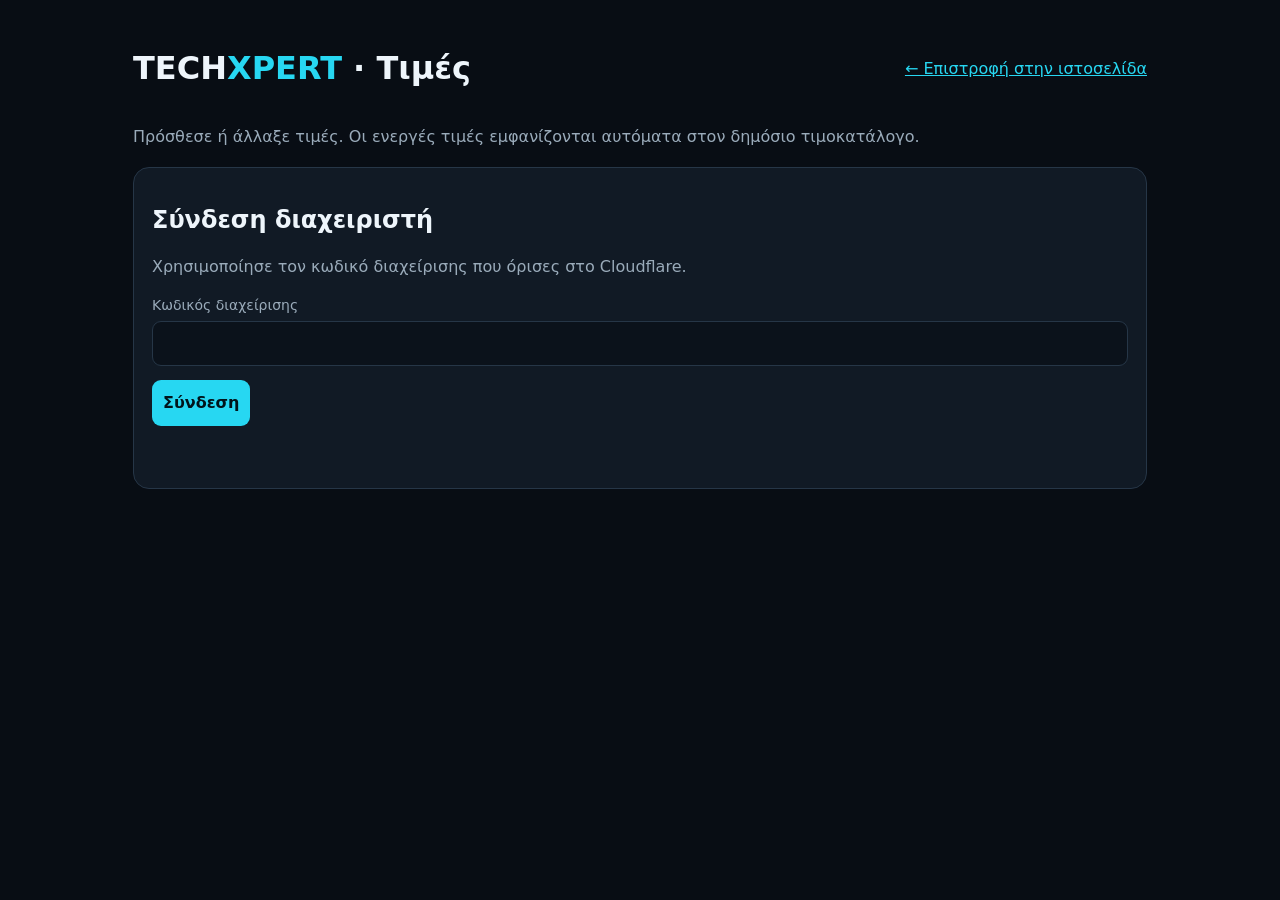
==== public/admin.html @ e1871739 "Add files via upload" ====
<!doctype html>
<html lang="el">
<head>
<meta charset="utf-8"><meta name="viewport" content="width=device-width,initial-scale=1">
<title>TechXpert — Διαχείριση τιμών</title>
<style>
:root{color-scheme:dark;--bg:#080d14;--panel:#111a25;--line:#263647;--text:#eef5fb;--muted:#9aabba;--cyan:#27d7f2;--danger:#ff7777}*{box-sizing:border-box}body{margin:0;background:var(--bg);color:var(--text);font:16px/1.5 system-ui,Segoe UI,sans-serif}.wrap{max-width:1050px;margin:auto;padding:28px 18px 60px}h1,h2{line-height:1.2}h1 span{color:var(--cyan)}.muted{color:var(--muted)}.panel{background:var(--panel);border:1px solid var(--line);border-radius:16px;padding:18px;margin:18px 0}.grid{display:grid;grid-template-columns:repeat(2,minmax(0,1fr));gap:12px}label{display:grid;gap:5px;font-size:14px;color:var(--muted)}input,select,textarea,button{font:inherit;border-radius:9px;border:1px solid var(--line);padding:11px;background:#0b121b;color:var(--text);width:100%}button{cursor:pointer;background:var(--cyan);color:#00141b;border:0;font-weight:700}button.secondary{background:#1c2a39;color:var(--text);border:1px solid var(--line)}button.danger{background:#55232b;color:#fff}.actions{display:flex;gap:8px;flex-wrap:wrap;margin-top:14px}.actions button{width:auto}.tablewrap{overflow:auto}table{border-collapse:collapse;width:100%;min-width:680px}th,td{text-align:left;padding:10px;border-bottom:1px solid var(--line);vertical-align:top}th{color:var(--muted);font-size:13px}td button{padding:7px 10px;width:auto;margin:2px}.status{margin:10px 0;min-height:24px}.hidden{display:none!important}.top{display:flex;justify-content:space-between;gap:12px;align-items:center;flex-wrap:wrap}.top a{color:var(--cyan)}@media(max-width:650px){.grid{grid-template-columns:1fr}.wrap{padding:18px 12px}}
</style></head>
<body><main class="wrap">
<div class="top"><h1>TECH<span>XPERT</span> · Τιμές</h1><a href="/">← Επιστροφή στην ιστοσελίδα</a></div>
<p class="muted">Πρόσθεσε ή άλλαξε τιμές. Οι ενεργές τιμές εμφανίζονται αυτόματα στον δημόσιο τιμοκατάλογο.</p>
<section id="loginPanel" class="panel"><h2>Σύνδεση διαχειριστή</h2><p class="muted">Χρησιμοποίησε τον κωδικό διαχείρισης που όρισες στο Cloudflare.</p><label>Κωδικός διαχείρισης<input id="password" type="password" autocomplete="current-password"></label><div class="actions"><button id="login">Σύνδεση</button></div><p id="loginStatus" class="status" role="status"></p></section>
<div id="app" class="hidden">
<section class="panel"><h2 id="formTitle">Προσθήκη τιμής</h2><form id="priceForm"><input id="rowId" type="hidden"><div class="grid">
<label>Κατηγορία<select id="deviceType" required><option value="">Επίλεξε</option><option>Smartphone</option><option>Tablet</option><option>Laptop</option><option>Desktop</option><option>Κονσόλα</option></select></label>
<label>Μάρκα<input id="brand" required maxlength="80" placeholder="π.χ. Apple"></label>
<label>Μοντέλο<input id="model" required maxlength="120" placeholder="π.χ. iPhone 13"></label>
<label>Επισκευή<select id="repair" required><option value="">Επίλεξε</option><option>Αλλαγή οθόνης</option><option>Αλλαγή μπαταρίας</option><option>Θύρα φόρτισης</option><option>Καθαρισμός / συντήρηση</option><option>Διάγνωση βλάβης</option><option>Αναβάθμιση SSD / RAM</option><option>Άλλη επισκευή</option></select></label>
<label>Τιμή σε ευρώ<input id="price" required type="number" min="0" max="100000" step="0.01" placeholder="π.χ. 79.90"></label>
<label>Σημείωση (προαιρετική)<input id="note" maxlength="240" placeholder="π.χ. ανταλλακτικό premium"></label>
<label>Κατάσταση<select id="active"><option value="true">Ενεργή — εμφάνιση στο site</option><option value="false">Ανενεργή — κρυφή</option></select></label>
</div><div class="actions"><button type="submit">Αποθήκευση τιμής</button><button type="button" class="secondary" id="reset">Καθαρισμός</button><button type="button" class="secondary" id="logout">Αποσύνδεση</button></div><p id="formStatus" class="status" role="status"></p></form></section>
<section class="panel"><div class="top"><h2>Καταχωρισμένες τιμές</h2><button id="refresh" class="secondary">Ανανέωση</button></div><div class="tablewrap"><table><thead><tr><th>Συσκευή</th><th>Μάρκα / μοντέλο</th><th>Επισκευή</th><th>Τιμή</th><th>Κατάσταση</th><th>Ενέργειες</th></tr></thead><tbody id="rows"><tr><td colspan="6">Φόρτωση…</td></tr></tbody></table></div><p class="muted">Αν η ίδια κατηγορία, μάρκα, μοντέλο και επισκευή υπάρχει ήδη, η αποθήκευση ενημερώνει την υπάρχουσα τιμή.</p></section>
</div></main>
<script>
const $=id=>document.getElementById(id);let password=sessionStorage.getItem('txAdminPassword')||'';let prices=[];
function status(id,msg,isError=false){$(id).textContent=msg;$(id).style.color=isError?'var(--danger)':'var(--cyan)'}
async function api(path,options={}){const res=await fetch(path,{...options,headers:{'Content-Type':'application/json','X-Admin-Password':password,...(options.headers||{})},cache:'no-store'});let data={};try{data=await res.json()}catch{}if(!res.ok||data.ok===false)throw new Error(data.error||`HTTP ${res.status}`);return data}
function euro(c){return new Intl.NumberFormat('el-GR',{style:'currency',currency:'EUR'}).format(c/100)}
function showApp(){ $('loginPanel').classList.add('hidden');$('app').classList.remove('hidden') }
async function login(){password=$('password').value.trim();try{await api('/api/admin/prices');sessionStorage.setItem('txAdminPassword',password);showApp();status('loginStatus','');await refreshRows()}catch(e){password='';sessionStorage.removeItem('txAdminPassword');status('loginStatus','Δεν έγινε σύνδεση. Έλεγξε τον κωδικό ή τη ρύθμιση backend.',true)}}
async function refreshRows(){try{const data=await api('/api/admin/prices');prices=data.prices||[];const tbody=$('rows');tbody.replaceChildren();if(!prices.length){tbody.innerHTML='<tr><td colspan="6">Δεν υπάρχουν ακόμη τιμές. Πρόσθεσε την πρώτη από την παραπάνω φόρμα.</td></tr>';return}prices.forEach(p=>{const tr=document.createElement('tr');const values=[p.deviceType,`${p.brand} ${p.model}`,p.repair,euro(p.priceCents),p.active?'Ενεργή':'Ανενεργή'];values.forEach(v=>{const td=document.createElement('td');td.textContent=v;tr.appendChild(td)});const actions=document.createElement('td');const edit=document.createElement('button');edit.textContent='Επεξεργασία';edit.onclick=()=>editPrice(p);const del=document.createElement('button');del.textContent='Διαγραφή';del.className='danger';del.onclick=()=>deletePrice(p.id);actions.append(edit,del);tr.appendChild(actions);tbody.appendChild(tr)})}catch(e){status('formStatus','Αδυναμία φόρτωσης τιμών: '+e.message,true)}}
function editPrice(p){$('rowId').value=p.id;$('deviceType').value=p.deviceType;$('brand').value=p.brand;$('model').value=p.model;$('repair').value=p.repair;$('price').value=(p.priceCents/100).toFixed(2);$('note').value=p.note||'';$('active').value=String(!!p.active);$('formTitle').textContent='Επεξεργασία τιμής';window.scrollTo({top:0,behavior:'smooth'})}
function resetForm(){$('priceForm').reset();$('rowId').value='';$('formTitle').textContent='Προσθήκη τιμής';status('formStatus','')}
async function deletePrice(id){if(!confirm('Να διαγραφεί αυτή η τιμή;'))return;try{await api('/api/admin/prices/'+id,{method:'DELETE'});status('formStatus','Η τιμή διαγράφηκε.');await refreshRows()}catch(e){status('formStatus','Σφάλμα: '+e.message,true)}}
$('login').onclick=login;$('password').addEventListener('keydown',e=>{if(e.key==='Enter')login()});$('refresh').onclick=refreshRows;$('reset').onclick=resetForm;$('logout').onclick=()=>{password='';sessionStorage.removeItem('txAdminPassword');$('app').classList.add('hidden');$('loginPanel').classList.remove('hidden');$('password').value=''};
$('priceForm').addEventListener('submit',async e=>{e.preventDefault();const payload={id:$('rowId').value||null,deviceType:$('deviceType').value,brand:$('brand').value.trim(),model:$('model').value.trim(),repair:$('repair').value,price:Number($('price').value),note:$('note').value.trim(),active:$('active').value==='true'};try{await api('/api/admin/prices',{method:'POST',body:JSON.stringify(payload)});status('formStatus','Η τιμή αποθηκεύτηκε. Θα εμφανιστεί αυτόματα στον τιμοκατάλογο εφόσον είναι ενεργή.');resetForm();await refreshRows()}catch(e){status('formStatus','Δεν αποθηκεύτηκε: '+e.message,true)}});
if(password){$('password').value=password;login()}
</script></body></html>
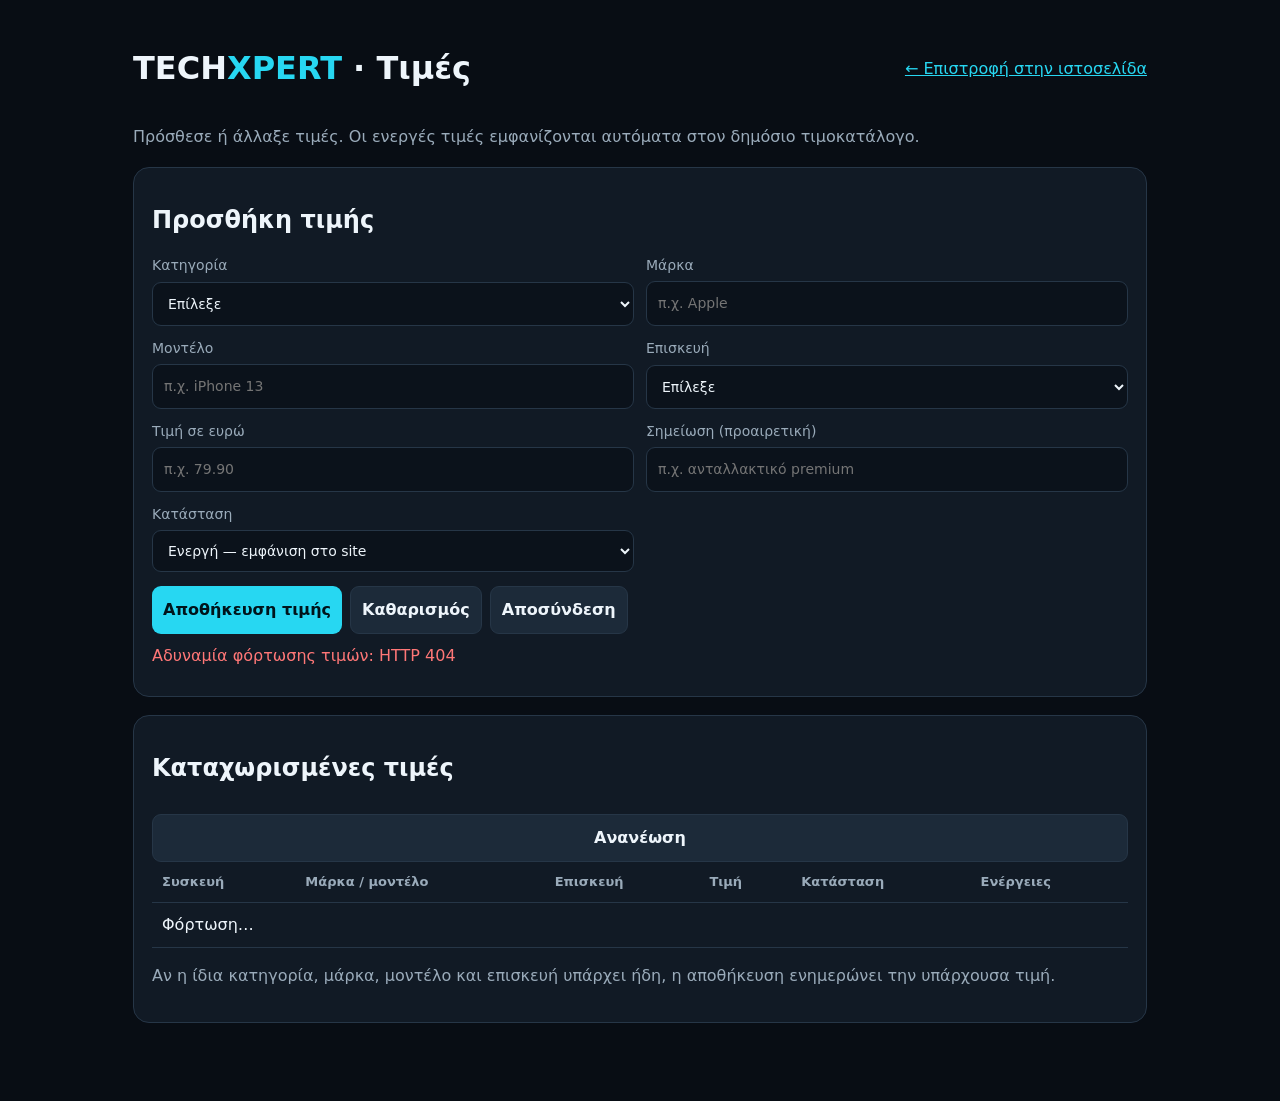
==== commit a4f814d3: "Update admin.html" ====
--- a/public/admin.html
+++ b/public/admin.html
@@ -35,5 +35,6 @@
 async function deletePrice(id){if(!confirm('Να διαγραφεί αυτή η τιμή;'))return;try{await api('/api/admin/prices/'+id,{method:'DELETE'});status('formStatus','Η τιμή διαγράφηκε.');await refreshRows()}catch(e){status('formStatus','Σφάλμα: '+e.message,true)}}
 $('login').onclick=login;$('password').addEventListener('keydown',e=>{if(e.key==='Enter')login()});$('refresh').onclick=refreshRows;$('reset').onclick=resetForm;$('logout').onclick=()=>{password='';sessionStorage.removeItem('txAdminPassword');$('app').classList.add('hidden');$('loginPanel').classList.remove('hidden');$('password').value=''};
 $('priceForm').addEventListener('submit',async e=>{e.preventDefault();const payload={id:$('rowId').value||null,deviceType:$('deviceType').value,brand:$('brand').value.trim(),model:$('model').value.trim(),repair:$('repair').value,price:Number($('price').value),note:$('note').value.trim(),active:$('active').value==='true'};try{await api('/api/admin/prices',{method:'POST',body:JSON.stringify(payload)});status('formStatus','Η τιμή αποθηκεύτηκε. Θα εμφανιστεί αυτόματα στον τιμοκατάλογο εφόσον είναι ενεργή.');resetForm();await refreshRows()}catch(e){status('formStatus','Δεν αποθηκεύτηκε: '+e.message,true)}});
-if(password){$('password').value=password;login()}
-</script></body></html>+showApp();
+refreshRows();
+</script></body></html>
